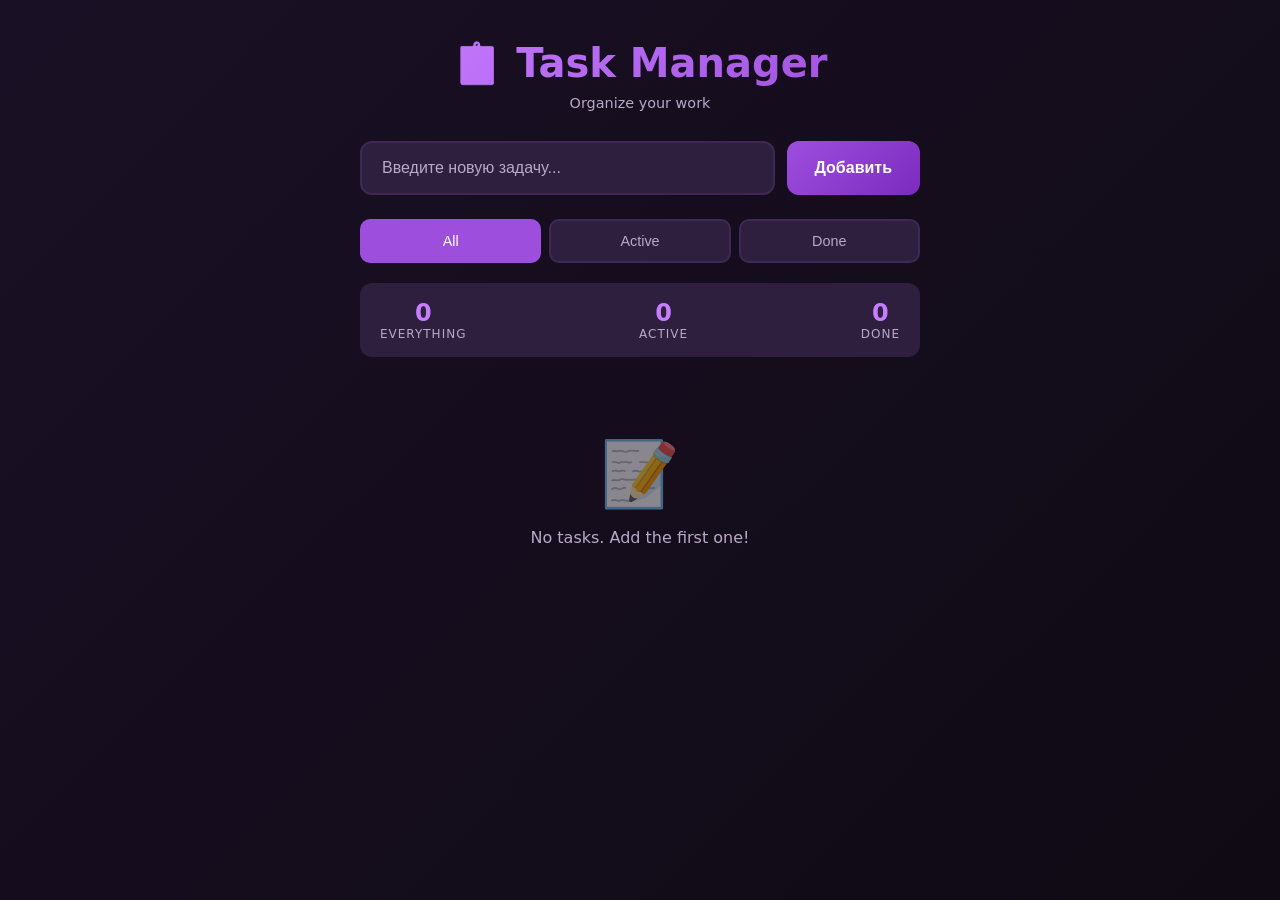
==== preview_gd.html @ aac36d73 "Add files via upload" ====
<!DOCTYPE html>
<html lang="ru">
<head>
    <meta charset="UTF-8">
    <meta name="viewport" content="width=device-width, initial-scale=1.0">
    <title>Task Manager | Gloy Dev</title>
    <style>
        * {
            margin: 0;
            padding: 0;
            box-sizing: border-box;
        }

        :root {
            --bg-primary: #1a1025;
            --bg-secondary: #2d1f3d;
            --bg-tertiary: #3d2a54;
            --accent: #9d4edd;
            --accent-light: #c77dff;
            --accent-dark: #7b2cbf;
            --text-primary: #f0e6ff;
            --text-secondary: #b8a9c9;
            --success: #4ade80;
            --danger: #f87171;
            --shadow: 0 4px 24px rgba(157, 78, 221, 0.2);
        }

        body {
            font-family: 'Segoe UI', system-ui, sans-serif;
            background: linear-gradient(135deg, var(--bg-primary) 0%, #0f0a14 100%);
            min-height: 100vh;
            color: var(--text-primary);
            padding: 20px;
        }

        .container {
            max-width: 600px;
            margin: 0 auto;
            padding: 20px;
        }

        header {
            text-align: center;
            margin-bottom: 30px;
            animation: fadeInDown 0.6s ease-out;
        }

        h1 {
            font-size: 2.5rem;
            background: linear-gradient(135deg, var(--accent-light), var(--accent));
            -webkit-background-clip: text;
            -webkit-text-fill-color: transparent;
            background-clip: text;
            margin-bottom: 8px;
        }

        .subtitle {
            color: var(--text-secondary);
            font-size: 0.9rem;
        }

        .input-section {
            display: flex;
            gap: 12px;
            margin-bottom: 24px;
            animation: fadeInUp 0.6s ease-out 0.1s both;
        }

        .task-input {
            flex: 1;
            padding: 16px 20px;
            border: 2px solid var(--bg-tertiary);
            border-radius: 12px;
            background: var(--bg-secondary);
            color: var(--text-primary);
            font-size: 1rem;
            transition: all 0.3s ease;
            outline: none;
        }

        .task-input:focus {
            border-color: var(--accent);
            box-shadow: 0 0 20px rgba(157, 78, 221, 0.3);
        }

        .task-input::placeholder {
            color: var(--text-secondary);
        }

        .add-btn {
            padding: 16px 28px;
            background: linear-gradient(135deg, var(--accent), var(--accent-dark));
            border: none;
            border-radius: 12px;
            color: white;
            font-size: 1rem;
            font-weight: 600;
            cursor: pointer;
            transition: all 0.3s ease;
            white-space: nowrap;
        }

        .add-btn:hover {
            transform: translateY(-2px);
            box-shadow: 0 8px 24px rgba(157, 78, 221, 0.4);
        }

        .add-btn:active {
            transform: translateY(0);
        }

        .filters {
            display: flex;
            gap: 8px;
            margin-bottom: 20px;
            animation: fadeInUp 0.6s ease-out 0.2s both;
        }

        .filter-btn {
            flex: 1;
            padding: 12px 16px;
            border: 2px solid var(--bg-tertiary);
            border-radius: 10px;
            background: var(--bg-secondary);
            color: var(--text-secondary);
            font-size: 0.9rem;
            cursor: pointer;
            transition: all 0.3s ease;
        }

        .filter-btn:hover {
            border-color: var(--accent);
            color: var(--text-primary);
        }

        .filter-btn.active {
            background: var(--accent);
            border-color: var(--accent);
            color: white;
        }

        .stats {
            display: flex;
            justify-content: space-between;
            padding: 16px 20px;
            background: var(--bg-secondary);
            border-radius: 12px;
            margin-bottom: 20px;
            animation: fadeInUp 0.6s ease-out 0.3s both;
        }

        .stat {
            text-align: center;
        }

        .stat-value {
            font-size: 1.5rem;
            font-weight: 700;
            color: var(--accent-light);
        }

        .stat-label {
            font-size: 0.75rem;
            color: var(--text-secondary);
            text-transform: uppercase;
            letter-spacing: 1px;
        }

        .task-list {
            list-style: none;
            display: flex;
            flex-direction: column;
            gap: 12px;
        }

        .task-item {
            display: flex;
            align-items: center;
            gap: 14px;
            padding: 18px 20px;
            background: var(--bg-secondary);
            border-radius: 12px;
            border: 2px solid transparent;
            transition: all 0.3s ease;
            animation: slideIn 0.4s ease-out;
        }

        .task-item:hover {
            border-color: var(--bg-tertiary);
            transform: translateX(4px);
        }

        .task-item.completed {
            opacity: 0.6;
        }

        .task-item.completed .task-text {
            text-decoration: line-through;
            color: var(--text-secondary);
        }

        .task-item.removing {
            animation: slideOut 0.3s ease-out forwards;
        }

        .checkbox {
            width: 24px;
            height: 24px;
            border: 2px solid var(--accent);
            border-radius: 6px;
            cursor: pointer;
            display: flex;
            align-items: center;
            justify-content: center;
            transition: all 0.3s ease;
            flex-shrink: 0;
        }

        .checkbox:hover {
            background: rgba(157, 78, 221, 0.2);
        }

        .checkbox.checked {
            background: var(--success);
            border-color: var(--success);
        }

        .checkbox.checked::after {
            content: '✓';
            color: white;
            font-weight: bold;
            font-size: 14px;
        }

        .task-text {
            flex: 1;
            font-size: 1rem;
            word-break: break-word;
        }

        .task-date {
            font-size: 0.75rem;
            color: var(--text-secondary);
            white-space: nowrap;
        }

        .delete-btn {
            width: 32px;
            height: 32px;
            border: none;
            border-radius: 8px;
            background: transparent;
            color: var(--text-secondary);
            cursor: pointer;
            transition: all 0.3s ease;
            display: flex;
            align-items: center;
            justify-content: center;
            font-size: 1.2rem;
        }

        .delete-btn:hover {
            background: rgba(248, 113, 113, 0.2);
            color: var(--danger);
        }

        .empty-state {
            text-align: center;
            padding: 60px 20px;
            color: var(--text-secondary);
            animation: fadeIn 0.5s ease-out;
        }

        .empty-icon {
            font-size: 4rem;
            margin-bottom: 16px;
            opacity: 0.5;
        }

        .clear-completed {
            width: 100%;
            padding: 14px;
            margin-top: 20px;
            border: 2px dashed var(--bg-tertiary);
            border-radius: 10px;
            background: transparent;
            color: var(--text-secondary);
            cursor: pointer;
            transition: all 0.3s ease;
            font-size: 0.9rem;
        }

        .clear-completed:hover {
            border-color: var(--danger);
            color: var(--danger);
            background: rgba(248, 113, 113, 0.1);
        }

        /* Animations */
        @keyframes fadeInDown {
            from {
                opacity: 0;
                transform: translateY(-20px);
            }
            to {
                opacity: 1;
                transform: translateY(0);
            }
        }

        @keyframes fadeInUp {
            from {
                opacity: 0;
                transform: translateY(20px);
            }
            to {
                opacity: 1;
                transform: translateY(0);
            }
        }

        @keyframes fadeIn {
            from { opacity: 0; }
            to { opacity: 1; }
        }

        @keyframes slideIn {
            from {
                opacity: 0;
                transform: translateX(-20px);
            }
            to {
                opacity: 1;
                transform: translateX(0);
            }
        }

        @keyframes slideOut {
            to {
                opacity: 0;
                transform: translateX(20px);
                height: 0;
                padding: 0;
                margin: 0;
            }
        }

        @keyframes pulse {
            0%, 100% { transform: scale(1); }
            50% { transform: scale(1.05); }
        }

        /* Responsive */
        @media (max-width: 500px) {
            .input-section {
                flex-direction: column;
            }

            .filters {
                flex-wrap: wrap;
            }

            .filter-btn {
                flex: 1 1 calc(50% - 4px);
            }

            h1 {
                font-size: 2rem;
            }

            .stats {
                flex-wrap: wrap;
                gap: 16px;
            }

            .stat {
                flex: 1 1 calc(33% - 12px);
            }
        }
    </style>
</head>
<body>
    <div class="container">
        <header>
            <h1>📋 Task Manager</h1>
            <p class="subtitle">Organize your work</p>
        </header>

        <div class="input-section">
            <input
                type="text"
                class="task-input"
                id="taskInput"
                placeholder="Введите новую задачу..."
                maxlength="200"
                autocomplete="off"
            >
            <button class="add-btn" id="addBtn">Добавить</button>
        </div>

        <div class="filters">
            <button class="filter-btn active" data-filter="all">All</button>
            <button class="filter-btn" data-filter="active">Active</button>
            <button class="filter-btn" data-filter="completed">Done</button>
        </div>

        <div class="stats">
            <div class="stat">
                <div class="stat-value" id="totalCount">0</div>
                <div class="stat-label">everything</div>
            </div>
            <div class="stat">
                <div class="stat-value" id="activeCount">0</div>
                <div class="stat-label">Active</div>
            </div>
            <div class="stat">
                <div class="stat-value" id="completedCount">0</div>
                <div class="stat-label">Done</div>
            </div>
        </div>

        <ul class="task-list" id="taskList"></ul>

        <button class="clear-completed" id="clearCompleted" style="display: none;">
            🗑️ Clear completed
        </button>
    </div>

    <script>
        /**
         * TaskManager - production-ready task management system
         * Features: CRUD, filtering, persistence, animations
         */
        class TaskManager {
            constructor() {
                this.STORAGE_KEY = 'gloy_tasks_v1';
                this.tasks = [];
                this.currentFilter = 'all';

                this.init();
            }

            init() {
                this.loadFromStorage();
                this.bindElements();
                this.bindEvents();
                this.render();

                console.log('[TaskManager] Initialized with', this.tasks.length, 'tasks');
            }

            bindElements() {
                this.elements = {
                    input: document.getElementById('taskInput'),
                    addBtn: document.getElementById('addBtn'),
                    taskList: document.getElementById('taskList'),
                    filterBtns: document.querySelectorAll('.filter-btn'),
                    totalCount: document.getElementById('totalCount'),
                    activeCount: document.getElementById('activeCount'),
                    completedCount: document.getElementById('completedCount'),
                    clearBtn: document.getElementById('clearCompleted')
                };
            }

            bindEvents() {
                // Add task
                this.elements.addBtn.addEventListener('click', () => this.addTask());
                this.elements.input.addEventListener('keypress', (e) => {
                    if (e.key === 'Enter') this.addTask();
                });

                // Filters
                this.elements.filterBtns.forEach(btn => {
                    btn.addEventListener('click', (e) => {
                        this.setFilter(e.target.dataset.filter);
                    });
                });

                // Clear completed
                this.elements.clearBtn.addEventListener('click', () => this.clearCompleted());

                // Task list delegation
                this.elements.taskList.addEventListener('click', (e) => {
                    const taskItem = e.target.closest('.task-item');
                    if (!taskItem) return;

                    const id = taskItem.dataset.id;

                    if (e.target.closest('.checkbox')) {
                        this.toggleTask(id);
                    } else if (e.target.closest('.delete-btn')) {
                        this.deleteTask(id, taskItem);
                    }
                });
            }

            // === CRUD Operations ===

            addTask() {
                const text = this.elements.input.value.trim();

                if (!text) {
                    this.shakeInput();
                    return;
                }

                const task = {
                    id: this.generateId(),
                    text: this.sanitize(text),
                    completed: false,
                    createdAt: Date.now()
                };

                this.tasks.unshift(task);
                this.saveToStorage();
                this.render();

                this.elements.input.value = '';
                this.elements.input.focus();

                console.log('[TaskManager] Added task:', task.id);
            }

            toggleTask(id) {
                const task = this.tasks.find(t => t.id === id);
                if (task) {
                    task.completed = !task.completed;
                    this.saveToStorage();
                    this.render();
                    console.log('[TaskManager] Toggled task:', id, '→', task.completed);
                }
            }

            deleteTask(id, element) {
                element.classList.add('removing');

                setTimeout(() => {
                    this.tasks = this.tasks.filter(t => t.id !== id);
                    this.saveToStorage();
                    this.render();
                    console.log('[TaskManager] Deleted task:', id);
                }, 300);
            }

            clearCompleted() {
                const items = this.elements.taskList.querySelectorAll('.task-item.completed');
                items.forEach(item => item.classList.add('removing'));

                setTimeout(() => {
                    this.tasks = this.tasks.filter(t => !t.completed);
                    this.saveToStorage();
                    this.render();
                    console.log('[TaskManager] Cleared completed tasks');
                }, 300);
            }

            // === Filtering ===

            setFilter(filter) {
                this.currentFilter = filter;

                this.elements.filterBtns.forEach(btn => {
                    btn.classList.toggle('active', btn.dataset.filter === filter);
                });

                this.render();
            }

            getFilteredTasks() {
                switch (this.currentFilter) {
                    case 'active':
                        return this.tasks.filter(t => !t.completed);
                    case 'completed':
                        return this.tasks.filter(t => t.completed);
                    default:
                        return this.tasks;
                }
            }

            // === Rendering ===

            render() {
                this.renderTasks();
                this.renderStats();
                this.renderClearButton();
            }

            renderTasks() {
                const tasks = this.getFilteredTasks();

                if (tasks.length === 0) {
                    this.elements.taskList.innerHTML = this.getEmptyState();
                    return;
                }

                this.elements.taskList.innerHTML = tasks.map(task => `
                    <li class="task-item ${task.completed ? 'completed' : ''}" data-id="${task.id}">
                        <div class="checkbox ${task.completed ? 'checked' : ''}"></div>
                        <span class="task-text">${task.text}</span>
                        <span class="task-date">${this.formatDate(task.createdAt)}</span>
                        <button class="delete-btn" title="Удалить">×</button>
                    </li>
                `).join('');
            }

            renderStats() {
                const total = this.tasks.length;
                const completed = this.tasks.filter(t => t.completed).length;
                const active = total - completed;

                this.elements.totalCount.textContent = total;
                this.elements.activeCount.textContent = active;
                this.elements.completedCount.textContent = completed;
            }

            renderClearButton() {
                const hasCompleted = this.tasks.some(t => t.completed);
                this.elements.clearBtn.style.display = hasCompleted ? 'block' : 'none';
            }

            getEmptyState() {
                const messages = {
                    all: { icon: '📝', text: 'No tasks. Add the first one!' },
                    active: { icon: '✨', text: 'No active tasks. Great job!' },
                    completed: { icon: '🎯', text: 'No completed tasks yet' }
                };
                const { icon, text } = messages[this.currentFilter];

                return `
                    <div class="empty-state">
                        <div class="empty-icon">${icon}</div>
                        <p>${text}</p>
                    </div>
                `;
            }

            // === Storage ===

            saveToStorage() {
                try {
                    localStorage.setItem(this.STORAGE_KEY, JSON.stringify(this.tasks));
                } catch (e) {
                    console.error('[TaskManager] Storage save failed:', e);
                }
            }

            loadFromStorage() {
                try {
                    const data = localStorage.getItem(this.STORAGE_KEY);
                    this.tasks = data ? JSON.parse(data) : [];
                } catch (e) {
                    console.error('[TaskManager] Storage load failed:', e);
                    this.tasks = [];
                }
            }

            // === Utilities ===

            generateId() {
                return `task_${Date.now()}_${Math.random().toString(36).substr(2, 9)}`;
            }

            sanitize(text) {
                const div = document.createElement('div');
                div.textContent = text;
                return div.innerHTML;
            }

            formatDate(timestamp) {
                const date = new Date(timestamp);
                const now = new Date();
                const diff = now - date;

                if (diff < 60000) return 'сейчас';
                if (diff < 3600000) return `${Math.floor(diff / 60000)} мин`;
                if (diff < 86400000) return `${Math.floor(diff / 3600000)} ч`;

                return date.toLocaleDateString('ru-RU', {
                    day: 'numeric',
                    month: 'short'
                });
            }

            shakeInput() {
                this.elements.input.style.animation = 'none';
                this.elements.input.offsetHeight; // Trigger reflow
                this.elements.input.style.animation = 'pulse 0.3s ease';
                this.elements.input.style.borderColor = 'var(--danger)';

                setTimeout(() => {
                    this.elements.input.style.borderColor = '';
                }, 300);
            }
        }

        // Initialize
        document.addEventListener('DOMContentLoaded', () => {
            window.taskManager = new TaskManager();
        });
    </script>
</body>
</html>
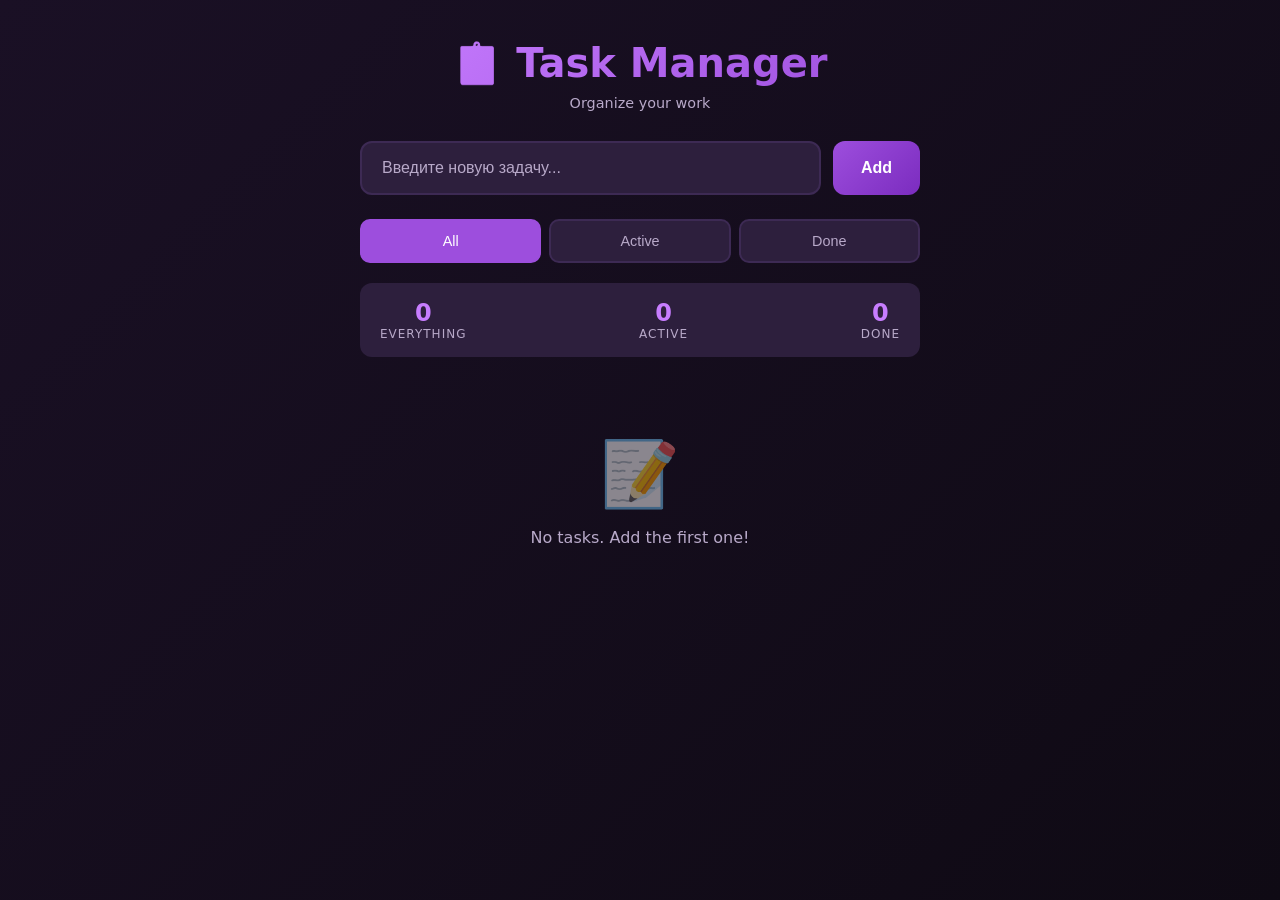
==== commit 1d30df79: "vision 2.0 + weather" ====
--- a/preview_gd.html
+++ b/preview_gd.html
@@ -395,7 +395,7 @@
                 maxlength="200"
                 autocomplete="off"
             >
-            <button class="add-btn" id="addBtn">Добавить</button>
+            <button class="add-btn" id="addBtn">Add</button>
         </div>
 
         <div class="filters">
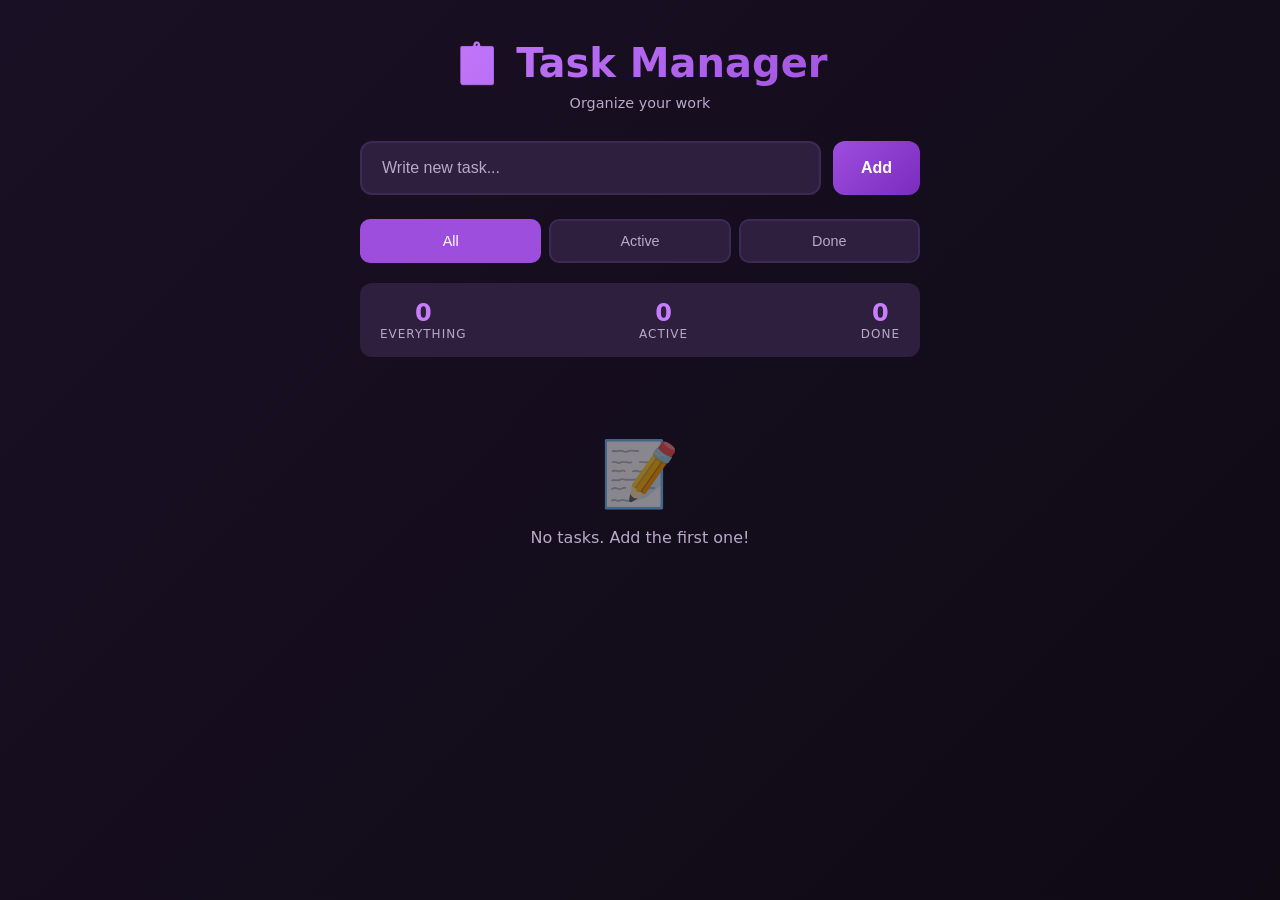
==== commit 04bd7a58: "new site" ====
--- a/preview_gd.html
+++ b/preview_gd.html
@@ -1,702 +1,702 @@
-<!DOCTYPE html>
-<html lang="ru">
-<head>
-    <meta charset="UTF-8">
-    <meta name="viewport" content="width=device-width, initial-scale=1.0">
-    <title>Task Manager | Gloy Dev</title>
-    <style>
-        * {
-            margin: 0;
-            padding: 0;
-            box-sizing: border-box;
-        }
-
-        :root {
-            --bg-primary: #1a1025;
-            --bg-secondary: #2d1f3d;
-            --bg-tertiary: #3d2a54;
-            --accent: #9d4edd;
-            --accent-light: #c77dff;
-            --accent-dark: #7b2cbf;
-            --text-primary: #f0e6ff;
-            --text-secondary: #b8a9c9;
-            --success: #4ade80;
-            --danger: #f87171;
-            --shadow: 0 4px 24px rgba(157, 78, 221, 0.2);
-        }
-
-        body {
-            font-family: 'Segoe UI', system-ui, sans-serif;
-            background: linear-gradient(135deg, var(--bg-primary) 0%, #0f0a14 100%);
-            min-height: 100vh;
-            color: var(--text-primary);
-            padding: 20px;
-        }
-
-        .container {
-            max-width: 600px;
-            margin: 0 auto;
-            padding: 20px;
-        }
-
-        header {
-            text-align: center;
-            margin-bottom: 30px;
-            animation: fadeInDown 0.6s ease-out;
-        }
-
-        h1 {
-            font-size: 2.5rem;
-            background: linear-gradient(135deg, var(--accent-light), var(--accent));
-            -webkit-background-clip: text;
-            -webkit-text-fill-color: transparent;
-            background-clip: text;
-            margin-bottom: 8px;
-        }
-
-        .subtitle {
-            color: var(--text-secondary);
-            font-size: 0.9rem;
-        }
-
-        .input-section {
-            display: flex;
-            gap: 12px;
-            margin-bottom: 24px;
-            animation: fadeInUp 0.6s ease-out 0.1s both;
-        }
-
-        .task-input {
-            flex: 1;
-            padding: 16px 20px;
-            border: 2px solid var(--bg-tertiary);
-            border-radius: 12px;
-            background: var(--bg-secondary);
-            color: var(--text-primary);
-            font-size: 1rem;
-            transition: all 0.3s ease;
-            outline: none;
-        }
-
-        .task-input:focus {
-            border-color: var(--accent);
-            box-shadow: 0 0 20px rgba(157, 78, 221, 0.3);
-        }
-
-        .task-input::placeholder {
-            color: var(--text-secondary);
-        }
-
-        .add-btn {
-            padding: 16px 28px;
-            background: linear-gradient(135deg, var(--accent), var(--accent-dark));
-            border: none;
-            border-radius: 12px;
-            color: white;
-            font-size: 1rem;
-            font-weight: 600;
-            cursor: pointer;
-            transition: all 0.3s ease;
-            white-space: nowrap;
-        }
-
-        .add-btn:hover {
-            transform: translateY(-2px);
-            box-shadow: 0 8px 24px rgba(157, 78, 221, 0.4);
-        }
-
-        .add-btn:active {
-            transform: translateY(0);
-        }
-
-        .filters {
-            display: flex;
-            gap: 8px;
-            margin-bottom: 20px;
-            animation: fadeInUp 0.6s ease-out 0.2s both;
-        }
-
-        .filter-btn {
-            flex: 1;
-            padding: 12px 16px;
-            border: 2px solid var(--bg-tertiary);
-            border-radius: 10px;
-            background: var(--bg-secondary);
-            color: var(--text-secondary);
-            font-size: 0.9rem;
-            cursor: pointer;
-            transition: all 0.3s ease;
-        }
-
-        .filter-btn:hover {
-            border-color: var(--accent);
-            color: var(--text-primary);
-        }
-
-        .filter-btn.active {
-            background: var(--accent);
-            border-color: var(--accent);
-            color: white;
-        }
-
-        .stats {
-            display: flex;
-            justify-content: space-between;
-            padding: 16px 20px;
-            background: var(--bg-secondary);
-            border-radius: 12px;
-            margin-bottom: 20px;
-            animation: fadeInUp 0.6s ease-out 0.3s both;
-        }
-
-        .stat {
-            text-align: center;
-        }
-
-        .stat-value {
-            font-size: 1.5rem;
-            font-weight: 700;
-            color: var(--accent-light);
-        }
-
-        .stat-label {
-            font-size: 0.75rem;
-            color: var(--text-secondary);
-            text-transform: uppercase;
-            letter-spacing: 1px;
-        }
-
-        .task-list {
-            list-style: none;
-            display: flex;
-            flex-direction: column;
-            gap: 12px;
-        }
-
-        .task-item {
-            display: flex;
-            align-items: center;
-            gap: 14px;
-            padding: 18px 20px;
-            background: var(--bg-secondary);
-            border-radius: 12px;
-            border: 2px solid transparent;
-            transition: all 0.3s ease;
-            animation: slideIn 0.4s ease-out;
-        }
-
-        .task-item:hover {
-            border-color: var(--bg-tertiary);
-            transform: translateX(4px);
-        }
-
-        .task-item.completed {
-            opacity: 0.6;
-        }
-
-        .task-item.completed .task-text {
-            text-decoration: line-through;
-            color: var(--text-secondary);
-        }
-
-        .task-item.removing {
-            animation: slideOut 0.3s ease-out forwards;
-        }
-
-        .checkbox {
-            width: 24px;
-            height: 24px;
-            border: 2px solid var(--accent);
-            border-radius: 6px;
-            cursor: pointer;
-            display: flex;
-            align-items: center;
-            justify-content: center;
-            transition: all 0.3s ease;
-            flex-shrink: 0;
-        }
-
-        .checkbox:hover {
-            background: rgba(157, 78, 221, 0.2);
-        }
-
-        .checkbox.checked {
-            background: var(--success);
-            border-color: var(--success);
-        }
-
-        .checkbox.checked::after {
-            content: '✓';
-            color: white;
-            font-weight: bold;
-            font-size: 14px;
-        }
-
-        .task-text {
-            flex: 1;
-            font-size: 1rem;
-            word-break: break-word;
-        }
-
-        .task-date {
-            font-size: 0.75rem;
-            color: var(--text-secondary);
-            white-space: nowrap;
-        }
-
-        .delete-btn {
-            width: 32px;
-            height: 32px;
-            border: none;
-            border-radius: 8px;
-            background: transparent;
-            color: var(--text-secondary);
-            cursor: pointer;
-            transition: all 0.3s ease;
-            display: flex;
-            align-items: center;
-            justify-content: center;
-            font-size: 1.2rem;
-        }
-
-        .delete-btn:hover {
-            background: rgba(248, 113, 113, 0.2);
-            color: var(--danger);
-        }
-
-        .empty-state {
-            text-align: center;
-            padding: 60px 20px;
-            color: var(--text-secondary);
-            animation: fadeIn 0.5s ease-out;
-        }
-
-        .empty-icon {
-            font-size: 4rem;
-            margin-bottom: 16px;
-            opacity: 0.5;
-        }
-
-        .clear-completed {
-            width: 100%;
-            padding: 14px;
-            margin-top: 20px;
-            border: 2px dashed var(--bg-tertiary);
-            border-radius: 10px;
-            background: transparent;
-            color: var(--text-secondary);
-            cursor: pointer;
-            transition: all 0.3s ease;
-            font-size: 0.9rem;
-        }
-
-        .clear-completed:hover {
-            border-color: var(--danger);
-            color: var(--danger);
-            background: rgba(248, 113, 113, 0.1);
-        }
-
-        /* Animations */
-        @keyframes fadeInDown {
-            from {
-                opacity: 0;
-                transform: translateY(-20px);
-            }
-            to {
-                opacity: 1;
-                transform: translateY(0);
-            }
-        }
-
-        @keyframes fadeInUp {
-            from {
-                opacity: 0;
-                transform: translateY(20px);
-            }
-            to {
-                opacity: 1;
-                transform: translateY(0);
-            }
-        }
-
-        @keyframes fadeIn {
-            from { opacity: 0; }
-            to { opacity: 1; }
-        }
-
-        @keyframes slideIn {
-            from {
-                opacity: 0;
-                transform: translateX(-20px);
-            }
-            to {
-                opacity: 1;
-                transform: translateX(0);
-            }
-        }
-
-        @keyframes slideOut {
-            to {
-                opacity: 0;
-                transform: translateX(20px);
-                height: 0;
-                padding: 0;
-                margin: 0;
-            }
-        }
-
-        @keyframes pulse {
-            0%, 100% { transform: scale(1); }
-            50% { transform: scale(1.05); }
-        }
-
-        /* Responsive */
-        @media (max-width: 500px) {
-            .input-section {
-                flex-direction: column;
-            }
-
-            .filters {
-                flex-wrap: wrap;
-            }
-
-            .filter-btn {
-                flex: 1 1 calc(50% - 4px);
-            }
-
-            h1 {
-                font-size: 2rem;
-            }
-
-            .stats {
-                flex-wrap: wrap;
-                gap: 16px;
-            }
-
-            .stat {
-                flex: 1 1 calc(33% - 12px);
-            }
-        }
-    </style>
-</head>
-<body>
-    <div class="container">
-        <header>
-            <h1>📋 Task Manager</h1>
-            <p class="subtitle">Organize your work</p>
-        </header>
-
-        <div class="input-section">
-            <input
-                type="text"
-                class="task-input"
-                id="taskInput"
-                placeholder="Введите новую задачу..."
-                maxlength="200"
-                autocomplete="off"
-            >
-            <button class="add-btn" id="addBtn">Add</button>
-        </div>
-
-        <div class="filters">
-            <button class="filter-btn active" data-filter="all">All</button>
-            <button class="filter-btn" data-filter="active">Active</button>
-            <button class="filter-btn" data-filter="completed">Done</button>
-        </div>
-
-        <div class="stats">
-            <div class="stat">
-                <div class="stat-value" id="totalCount">0</div>
-                <div class="stat-label">everything</div>
-            </div>
-            <div class="stat">
-                <div class="stat-value" id="activeCount">0</div>
-                <div class="stat-label">Active</div>
-            </div>
-            <div class="stat">
-                <div class="stat-value" id="completedCount">0</div>
-                <div class="stat-label">Done</div>
-            </div>
-        </div>
-
-        <ul class="task-list" id="taskList"></ul>
-
-        <button class="clear-completed" id="clearCompleted" style="display: none;">
-            🗑️ Clear completed
-        </button>
-    </div>
-
-    <script>
-        /**
-         * TaskManager - production-ready task management system
-         * Features: CRUD, filtering, persistence, animations
-         */
-        class TaskManager {
-            constructor() {
-                this.STORAGE_KEY = 'gloy_tasks_v1';
-                this.tasks = [];
-                this.currentFilter = 'all';
-
-                this.init();
-            }
-
-            init() {
-                this.loadFromStorage();
-                this.bindElements();
-                this.bindEvents();
-                this.render();
-
-                console.log('[TaskManager] Initialized with', this.tasks.length, 'tasks');
-            }
-
-            bindElements() {
-                this.elements = {
-                    input: document.getElementById('taskInput'),
-                    addBtn: document.getElementById('addBtn'),
-                    taskList: document.getElementById('taskList'),
-                    filterBtns: document.querySelectorAll('.filter-btn'),
-                    totalCount: document.getElementById('totalCount'),
-                    activeCount: document.getElementById('activeCount'),
-                    completedCount: document.getElementById('completedCount'),
-                    clearBtn: document.getElementById('clearCompleted')
-                };
-            }
-
-            bindEvents() {
-                // Add task
-                this.elements.addBtn.addEventListener('click', () => this.addTask());
-                this.elements.input.addEventListener('keypress', (e) => {
-                    if (e.key === 'Enter') this.addTask();
-                });
-
-                // Filters
-                this.elements.filterBtns.forEach(btn => {
-                    btn.addEventListener('click', (e) => {
-                        this.setFilter(e.target.dataset.filter);
-                    });
-                });
-
-                // Clear completed
-                this.elements.clearBtn.addEventListener('click', () => this.clearCompleted());
-
-                // Task list delegation
-                this.elements.taskList.addEventListener('click', (e) => {
-                    const taskItem = e.target.closest('.task-item');
-                    if (!taskItem) return;
-
-                    const id = taskItem.dataset.id;
-
-                    if (e.target.closest('.checkbox')) {
-                        this.toggleTask(id);
-                    } else if (e.target.closest('.delete-btn')) {
-                        this.deleteTask(id, taskItem);
-                    }
-                });
-            }
-
-            // === CRUD Operations ===
-
-            addTask() {
-                const text = this.elements.input.value.trim();
-
-                if (!text) {
-                    this.shakeInput();
-                    return;
-                }
-
-                const task = {
-                    id: this.generateId(),
-                    text: this.sanitize(text),
-                    completed: false,
-                    createdAt: Date.now()
-                };
-
-                this.tasks.unshift(task);
-                this.saveToStorage();
-                this.render();
-
-                this.elements.input.value = '';
-                this.elements.input.focus();
-
-                console.log('[TaskManager] Added task:', task.id);
-            }
-
-            toggleTask(id) {
-                const task = this.tasks.find(t => t.id === id);
-                if (task) {
-                    task.completed = !task.completed;
-                    this.saveToStorage();
-                    this.render();
-                    console.log('[TaskManager] Toggled task:', id, '→', task.completed);
-                }
-            }
-
-            deleteTask(id, element) {
-                element.classList.add('removing');
-
-                setTimeout(() => {
-                    this.tasks = this.tasks.filter(t => t.id !== id);
-                    this.saveToStorage();
-                    this.render();
-                    console.log('[TaskManager] Deleted task:', id);
-                }, 300);
-            }
-
-            clearCompleted() {
-                const items = this.elements.taskList.querySelectorAll('.task-item.completed');
-                items.forEach(item => item.classList.add('removing'));
-
-                setTimeout(() => {
-                    this.tasks = this.tasks.filter(t => !t.completed);
-                    this.saveToStorage();
-                    this.render();
-                    console.log('[TaskManager] Cleared completed tasks');
-                }, 300);
-            }
-
-            // === Filtering ===
-
-            setFilter(filter) {
-                this.currentFilter = filter;
-
-                this.elements.filterBtns.forEach(btn => {
-                    btn.classList.toggle('active', btn.dataset.filter === filter);
-                });
-
-                this.render();
-            }
-
-            getFilteredTasks() {
-                switch (this.currentFilter) {
-                    case 'active':
-                        return this.tasks.filter(t => !t.completed);
-                    case 'completed':
-                        return this.tasks.filter(t => t.completed);
-                    default:
-                        return this.tasks;
-                }
-            }
-
-            // === Rendering ===
-
-            render() {
-                this.renderTasks();
-                this.renderStats();
-                this.renderClearButton();
-            }
-
-            renderTasks() {
-                const tasks = this.getFilteredTasks();
-
-                if (tasks.length === 0) {
-                    this.elements.taskList.innerHTML = this.getEmptyState();
-                    return;
-                }
-
-                this.elements.taskList.innerHTML = tasks.map(task => `
-                    <li class="task-item ${task.completed ? 'completed' : ''}" data-id="${task.id}">
-                        <div class="checkbox ${task.completed ? 'checked' : ''}"></div>
-                        <span class="task-text">${task.text}</span>
-                        <span class="task-date">${this.formatDate(task.createdAt)}</span>
-                        <button class="delete-btn" title="Удалить">×</button>
-                    </li>
-                `).join('');
-            }
-
-            renderStats() {
-                const total = this.tasks.length;
-                const completed = this.tasks.filter(t => t.completed).length;
-                const active = total - completed;
-
-                this.elements.totalCount.textContent = total;
-                this.elements.activeCount.textContent = active;
-                this.elements.completedCount.textContent = completed;
-            }
-
-            renderClearButton() {
-                const hasCompleted = this.tasks.some(t => t.completed);
-                this.elements.clearBtn.style.display = hasCompleted ? 'block' : 'none';
-            }
-
-            getEmptyState() {
-                const messages = {
-                    all: { icon: '📝', text: 'No tasks. Add the first one!' },
-                    active: { icon: '✨', text: 'No active tasks. Great job!' },
-                    completed: { icon: '🎯', text: 'No completed tasks yet' }
-                };
-                const { icon, text } = messages[this.currentFilter];
-
-                return `
-                    <div class="empty-state">
-                        <div class="empty-icon">${icon}</div>
-                        <p>${text}</p>
-                    </div>
-                `;
-            }
-
-            // === Storage ===
-
-            saveToStorage() {
-                try {
-                    localStorage.setItem(this.STORAGE_KEY, JSON.stringify(this.tasks));
-                } catch (e) {
-                    console.error('[TaskManager] Storage save failed:', e);
-                }
-            }
-
-            loadFromStorage() {
-                try {
-                    const data = localStorage.getItem(this.STORAGE_KEY);
-                    this.tasks = data ? JSON.parse(data) : [];
-                } catch (e) {
-                    console.error('[TaskManager] Storage load failed:', e);
-                    this.tasks = [];
-                }
-            }
-
-            // === Utilities ===
-
-            generateId() {
-                return `task_${Date.now()}_${Math.random().toString(36).substr(2, 9)}`;
-            }
-
-            sanitize(text) {
-                const div = document.createElement('div');
-                div.textContent = text;
-                return div.innerHTML;
-            }
-
-            formatDate(timestamp) {
-                const date = new Date(timestamp);
-                const now = new Date();
-                const diff = now - date;
-
-                if (diff < 60000) return 'сейчас';
-                if (diff < 3600000) return `${Math.floor(diff / 60000)} мин`;
-                if (diff < 86400000) return `${Math.floor(diff / 3600000)} ч`;
-
-                return date.toLocaleDateString('ru-RU', {
-                    day: 'numeric',
-                    month: 'short'
-                });
-            }
-
-            shakeInput() {
-                this.elements.input.style.animation = 'none';
-                this.elements.input.offsetHeight; // Trigger reflow
-                this.elements.input.style.animation = 'pulse 0.3s ease';
-                this.elements.input.style.borderColor = 'var(--danger)';
-
-                setTimeout(() => {
-                    this.elements.input.style.borderColor = '';
-                }, 300);
-            }
-        }
-
-        // Initialize
-        document.addEventListener('DOMContentLoaded', () => {
-            window.taskManager = new TaskManager();
-        });
-    </script>
-</body>
+<!DOCTYPE html>
+<html lang="ru">
+<head>
+    <meta charset="UTF-8">
+    <meta name="viewport" content="width=device-width, initial-scale=1.0">
+    <title>Task Manager | Gloy Dev</title>
+    <style>
+        * {
+            margin: 0;
+            padding: 0;
+            box-sizing: border-box;
+        }
+
+        :root {
+            --bg-primary: #1a1025;
+            --bg-secondary: #2d1f3d;
+            --bg-tertiary: #3d2a54;
+            --accent: #9d4edd;
+            --accent-light: #c77dff;
+            --accent-dark: #7b2cbf;
+            --text-primary: #f0e6ff;
+            --text-secondary: #b8a9c9;
+            --success: #4ade80;
+            --danger: #f87171;
+            --shadow: 0 4px 24px rgba(157, 78, 221, 0.2);
+        }
+
+        body {
+            font-family: 'Segoe UI', system-ui, sans-serif;
+            background: linear-gradient(135deg, var(--bg-primary) 0%, #0f0a14 100%);
+            min-height: 100vh;
+            color: var(--text-primary);
+            padding: 20px;
+        }
+
+        .container {
+            max-width: 600px;
+            margin: 0 auto;
+            padding: 20px;
+        }
+
+        header {
+            text-align: center;
+            margin-bottom: 30px;
+            animation: fadeInDown 0.6s ease-out;
+        }
+
+        h1 {
+            font-size: 2.5rem;
+            background: linear-gradient(135deg, var(--accent-light), var(--accent));
+            -webkit-background-clip: text;
+            -webkit-text-fill-color: transparent;
+            background-clip: text;
+            margin-bottom: 8px;
+        }
+
+        .subtitle {
+            color: var(--text-secondary);
+            font-size: 0.9rem;
+        }
+
+        .input-section {
+            display: flex;
+            gap: 12px;
+            margin-bottom: 24px;
+            animation: fadeInUp 0.6s ease-out 0.1s both;
+        }
+
+        .task-input {
+            flex: 1;
+            padding: 16px 20px;
+            border: 2px solid var(--bg-tertiary);
+            border-radius: 12px;
+            background: var(--bg-secondary);
+            color: var(--text-primary);
+            font-size: 1rem;
+            transition: all 0.3s ease;
+            outline: none;
+        }
+
+        .task-input:focus {
+            border-color: var(--accent);
+            box-shadow: 0 0 20px rgba(157, 78, 221, 0.3);
+        }
+
+        .task-input::placeholder {
+            color: var(--text-secondary);
+        }
+
+        .add-btn {
+            padding: 16px 28px;
+            background: linear-gradient(135deg, var(--accent), var(--accent-dark));
+            border: none;
+            border-radius: 12px;
+            color: white;
+            font-size: 1rem;
+            font-weight: 600;
+            cursor: pointer;
+            transition: all 0.3s ease;
+            white-space: nowrap;
+        }
+
+        .add-btn:hover {
+            transform: translateY(-2px);
+            box-shadow: 0 8px 24px rgba(157, 78, 221, 0.4);
+        }
+
+        .add-btn:active {
+            transform: translateY(0);
+        }
+
+        .filters {
+            display: flex;
+            gap: 8px;
+            margin-bottom: 20px;
+            animation: fadeInUp 0.6s ease-out 0.2s both;
+        }
+
+        .filter-btn {
+            flex: 1;
+            padding: 12px 16px;
+            border: 2px solid var(--bg-tertiary);
+            border-radius: 10px;
+            background: var(--bg-secondary);
+            color: var(--text-secondary);
+            font-size: 0.9rem;
+            cursor: pointer;
+            transition: all 0.3s ease;
+        }
+
+        .filter-btn:hover {
+            border-color: var(--accent);
+            color: var(--text-primary);
+        }
+
+        .filter-btn.active {
+            background: var(--accent);
+            border-color: var(--accent);
+            color: white;
+        }
+
+        .stats {
+            display: flex;
+            justify-content: space-between;
+            padding: 16px 20px;
+            background: var(--bg-secondary);
+            border-radius: 12px;
+            margin-bottom: 20px;
+            animation: fadeInUp 0.6s ease-out 0.3s both;
+        }
+
+        .stat {
+            text-align: center;
+        }
+
+        .stat-value {
+            font-size: 1.5rem;
+            font-weight: 700;
+            color: var(--accent-light);
+        }
+
+        .stat-label {
+            font-size: 0.75rem;
+            color: var(--text-secondary);
+            text-transform: uppercase;
+            letter-spacing: 1px;
+        }
+
+        .task-list {
+            list-style: none;
+            display: flex;
+            flex-direction: column;
+            gap: 12px;
+        }
+
+        .task-item {
+            display: flex;
+            align-items: center;
+            gap: 14px;
+            padding: 18px 20px;
+            background: var(--bg-secondary);
+            border-radius: 12px;
+            border: 2px solid transparent;
+            transition: all 0.3s ease;
+            animation: slideIn 0.4s ease-out;
+        }
+
+        .task-item:hover {
+            border-color: var(--bg-tertiary);
+            transform: translateX(4px);
+        }
+
+        .task-item.completed {
+            opacity: 0.6;
+        }
+
+        .task-item.completed .task-text {
+            text-decoration: line-through;
+            color: var(--text-secondary);
+        }
+
+        .task-item.removing {
+            animation: slideOut 0.3s ease-out forwards;
+        }
+
+        .checkbox {
+            width: 24px;
+            height: 24px;
+            border: 2px solid var(--accent);
+            border-radius: 6px;
+            cursor: pointer;
+            display: flex;
+            align-items: center;
+            justify-content: center;
+            transition: all 0.3s ease;
+            flex-shrink: 0;
+        }
+
+        .checkbox:hover {
+            background: rgba(157, 78, 221, 0.2);
+        }
+
+        .checkbox.checked {
+            background: var(--success);
+            border-color: var(--success);
+        }
+
+        .checkbox.checked::after {
+            content: '✓';
+            color: white;
+            font-weight: bold;
+            font-size: 14px;
+        }
+
+        .task-text {
+            flex: 1;
+            font-size: 1rem;
+            word-break: break-word;
+        }
+
+        .task-date {
+            font-size: 0.75rem;
+            color: var(--text-secondary);
+            white-space: nowrap;
+        }
+
+        .delete-btn {
+            width: 32px;
+            height: 32px;
+            border: none;
+            border-radius: 8px;
+            background: transparent;
+            color: var(--text-secondary);
+            cursor: pointer;
+            transition: all 0.3s ease;
+            display: flex;
+            align-items: center;
+            justify-content: center;
+            font-size: 1.2rem;
+        }
+
+        .delete-btn:hover {
+            background: rgba(248, 113, 113, 0.2);
+            color: var(--danger);
+        }
+
+        .empty-state {
+            text-align: center;
+            padding: 60px 20px;
+            color: var(--text-secondary);
+            animation: fadeIn 0.5s ease-out;
+        }
+
+        .empty-icon {
+            font-size: 4rem;
+            margin-bottom: 16px;
+            opacity: 0.5;
+        }
+
+        .clear-completed {
+            width: 100%;
+            padding: 14px;
+            margin-top: 20px;
+            border: 2px dashed var(--bg-tertiary);
+            border-radius: 10px;
+            background: transparent;
+            color: var(--text-secondary);
+            cursor: pointer;
+            transition: all 0.3s ease;
+            font-size: 0.9rem;
+        }
+
+        .clear-completed:hover {
+            border-color: var(--danger);
+            color: var(--danger);
+            background: rgba(248, 113, 113, 0.1);
+        }
+
+        /* Animations */
+        @keyframes fadeInDown {
+            from {
+                opacity: 0;
+                transform: translateY(-20px);
+            }
+            to {
+                opacity: 1;
+                transform: translateY(0);
+            }
+        }
+
+        @keyframes fadeInUp {
+            from {
+                opacity: 0;
+                transform: translateY(20px);
+            }
+            to {
+                opacity: 1;
+                transform: translateY(0);
+            }
+        }
+
+        @keyframes fadeIn {
+            from { opacity: 0; }
+            to { opacity: 1; }
+        }
+
+        @keyframes slideIn {
+            from {
+                opacity: 0;
+                transform: translateX(-20px);
+            }
+            to {
+                opacity: 1;
+                transform: translateX(0);
+            }
+        }
+
+        @keyframes slideOut {
+            to {
+                opacity: 0;
+                transform: translateX(20px);
+                height: 0;
+                padding: 0;
+                margin: 0;
+            }
+        }
+
+        @keyframes pulse {
+            0%, 100% { transform: scale(1); }
+            50% { transform: scale(1.05); }
+        }
+
+        /* Responsive */
+        @media (max-width: 500px) {
+            .input-section {
+                flex-direction: column;
+            }
+
+            .filters {
+                flex-wrap: wrap;
+            }
+
+            .filter-btn {
+                flex: 1 1 calc(50% - 4px);
+            }
+
+            h1 {
+                font-size: 2rem;
+            }
+
+            .stats {
+                flex-wrap: wrap;
+                gap: 16px;
+            }
+
+            .stat {
+                flex: 1 1 calc(33% - 12px);
+            }
+        }
+    </style>
+</head>
+<body>
+    <div class="container">
+        <header>
+            <h1>📋 Task Manager</h1>
+            <p class="subtitle">Organize your work</p>
+        </header>
+
+        <div class="input-section">
+            <input
+                type="text"
+                class="task-input"
+                id="taskInput"
+                placeholder="Write new task..."
+                maxlength="200"
+                autocomplete="off"
+            >
+            <button class="add-btn" id="addBtn">Add</button>
+        </div>
+
+        <div class="filters">
+            <button class="filter-btn active" data-filter="all">All</button>
+            <button class="filter-btn" data-filter="active">Active</button>
+            <button class="filter-btn" data-filter="completed">Done</button>
+        </div>
+
+        <div class="stats">
+            <div class="stat">
+                <div class="stat-value" id="totalCount">0</div>
+                <div class="stat-label">everything</div>
+            </div>
+            <div class="stat">
+                <div class="stat-value" id="activeCount">0</div>
+                <div class="stat-label">Active</div>
+            </div>
+            <div class="stat">
+                <div class="stat-value" id="completedCount">0</div>
+                <div class="stat-label">Done</div>
+            </div>
+        </div>
+
+        <ul class="task-list" id="taskList"></ul>
+
+        <button class="clear-completed" id="clearCompleted" style="display: none;">
+            🗑️ Clear completed
+        </button>
+    </div>
+
+    <script>
+        /**
+         * TaskManager - production-ready task management system
+         * Features: CRUD, filtering, persistence, animations
+         */
+        class TaskManager {
+            constructor() {
+                this.STORAGE_KEY = 'gloy_tasks_v1';
+                this.tasks = [];
+                this.currentFilter = 'all';
+
+                this.init();
+            }
+
+            init() {
+                this.loadFromStorage();
+                this.bindElements();
+                this.bindEvents();
+                this.render();
+
+                console.log('[TaskManager] Initialized with', this.tasks.length, 'tasks');
+            }
+
+            bindElements() {
+                this.elements = {
+                    input: document.getElementById('taskInput'),
+                    addBtn: document.getElementById('addBtn'),
+                    taskList: document.getElementById('taskList'),
+                    filterBtns: document.querySelectorAll('.filter-btn'),
+                    totalCount: document.getElementById('totalCount'),
+                    activeCount: document.getElementById('activeCount'),
+                    completedCount: document.getElementById('completedCount'),
+                    clearBtn: document.getElementById('clearCompleted')
+                };
+            }
+
+            bindEvents() {
+                // Add task
+                this.elements.addBtn.addEventListener('click', () => this.addTask());
+                this.elements.input.addEventListener('keypress', (e) => {
+                    if (e.key === 'Enter') this.addTask();
+                });
+
+                // Filters
+                this.elements.filterBtns.forEach(btn => {
+                    btn.addEventListener('click', (e) => {
+                        this.setFilter(e.target.dataset.filter);
+                    });
+                });
+
+                // Clear completed
+                this.elements.clearBtn.addEventListener('click', () => this.clearCompleted());
+
+                // Task list delegation
+                this.elements.taskList.addEventListener('click', (e) => {
+                    const taskItem = e.target.closest('.task-item');
+                    if (!taskItem) return;
+
+                    const id = taskItem.dataset.id;
+
+                    if (e.target.closest('.checkbox')) {
+                        this.toggleTask(id);
+                    } else if (e.target.closest('.delete-btn')) {
+                        this.deleteTask(id, taskItem);
+                    }
+                });
+            }
+
+            // === CRUD Operations ===
+
+            addTask() {
+                const text = this.elements.input.value.trim();
+
+                if (!text) {
+                    this.shakeInput();
+                    return;
+                }
+
+                const task = {
+                    id: this.generateId(),
+                    text: this.sanitize(text),
+                    completed: false,
+                    createdAt: Date.now()
+                };
+
+                this.tasks.unshift(task);
+                this.saveToStorage();
+                this.render();
+
+                this.elements.input.value = '';
+                this.elements.input.focus();
+
+                console.log('[TaskManager] Added task:', task.id);
+            }
+
+            toggleTask(id) {
+                const task = this.tasks.find(t => t.id === id);
+                if (task) {
+                    task.completed = !task.completed;
+                    this.saveToStorage();
+                    this.render();
+                    console.log('[TaskManager] Toggled task:', id, '→', task.completed);
+                }
+            }
+
+            deleteTask(id, element) {
+                element.classList.add('removing');
+
+                setTimeout(() => {
+                    this.tasks = this.tasks.filter(t => t.id !== id);
+                    this.saveToStorage();
+                    this.render();
+                    console.log('[TaskManager] Deleted task:', id);
+                }, 300);
+            }
+
+            clearCompleted() {
+                const items = this.elements.taskList.querySelectorAll('.task-item.completed');
+                items.forEach(item => item.classList.add('removing'));
+
+                setTimeout(() => {
+                    this.tasks = this.tasks.filter(t => !t.completed);
+                    this.saveToStorage();
+                    this.render();
+                    console.log('[TaskManager] Cleared completed tasks');
+                }, 300);
+            }
+
+            // === Filtering ===
+
+            setFilter(filter) {
+                this.currentFilter = filter;
+
+                this.elements.filterBtns.forEach(btn => {
+                    btn.classList.toggle('active', btn.dataset.filter === filter);
+                });
+
+                this.render();
+            }
+
+            getFilteredTasks() {
+                switch (this.currentFilter) {
+                    case 'active':
+                        return this.tasks.filter(t => !t.completed);
+                    case 'completed':
+                        return this.tasks.filter(t => t.completed);
+                    default:
+                        return this.tasks;
+                }
+            }
+
+            // === Rendering ===
+
+            render() {
+                this.renderTasks();
+                this.renderStats();
+                this.renderClearButton();
+            }
+
+            renderTasks() {
+                const tasks = this.getFilteredTasks();
+
+                if (tasks.length === 0) {
+                    this.elements.taskList.innerHTML = this.getEmptyState();
+                    return;
+                }
+
+                this.elements.taskList.innerHTML = tasks.map(task => `
+                    <li class="task-item ${task.completed ? 'completed' : ''}" data-id="${task.id}">
+                        <div class="checkbox ${task.completed ? 'checked' : ''}"></div>
+                        <span class="task-text">${task.text}</span>
+                        <span class="task-date">${this.formatDate(task.createdAt)}</span>
+                        <button class="delete-btn" title="Delete">×</button>
+                    </li>
+                `).join('');
+            }
+
+            renderStats() {
+                const total = this.tasks.length;
+                const completed = this.tasks.filter(t => t.completed).length;
+                const active = total - completed;
+
+                this.elements.totalCount.textContent = total;
+                this.elements.activeCount.textContent = active;
+                this.elements.completedCount.textContent = completed;
+            }
+
+            renderClearButton() {
+                const hasCompleted = this.tasks.some(t => t.completed);
+                this.elements.clearBtn.style.display = hasCompleted ? 'block' : 'none';
+            }
+
+            getEmptyState() {
+                const messages = {
+                    all: { icon: '📝', text: 'No tasks. Add the first one!' },
+                    active: { icon: '✨', text: 'No active tasks. Great job!' },
+                    completed: { icon: '🎯', text: 'No completed tasks yet' }
+                };
+                const { icon, text } = messages[this.currentFilter];
+
+                return `
+                    <div class="empty-state">
+                        <div class="empty-icon">${icon}</div>
+                        <p>${text}</p>
+                    </div>
+                `;
+            }
+
+            // === Storage ===
+
+            saveToStorage() {
+                try {
+                    localStorage.setItem(this.STORAGE_KEY, JSON.stringify(this.tasks));
+                } catch (e) {
+                    console.error('[TaskManager] Storage save failed:', e);
+                }
+            }
+
+            loadFromStorage() {
+                try {
+                    const data = localStorage.getItem(this.STORAGE_KEY);
+                    this.tasks = data ? JSON.parse(data) : [];
+                } catch (e) {
+                    console.error('[TaskManager] Storage load failed:', e);
+                    this.tasks = [];
+                }
+            }
+
+            // === Utilities ===
+
+            generateId() {
+                return `task_${Date.now()}_${Math.random().toString(36).substr(2, 9)}`;
+            }
+
+            sanitize(text) {
+                const div = document.createElement('div');
+                div.textContent = text;
+                return div.innerHTML;
+            }
+
+            formatDate(timestamp) {
+                const date = new Date(timestamp);
+                const now = new Date();
+                const diff = now - date;
+
+                if (diff < 60000) return 'сейчас';
+                if (diff < 3600000) return `${Math.floor(diff / 60000)} мин`;
+                if (diff < 86400000) return `${Math.floor(diff / 3600000)} ч`;
+
+                return date.toLocaleDateString('ru-RU', {
+                    day: 'numeric',
+                    month: 'short'
+                });
+            }
+
+            shakeInput() {
+                this.elements.input.style.animation = 'none';
+                this.elements.input.offsetHeight; // Trigger reflow
+                this.elements.input.style.animation = 'pulse 0.3s ease';
+                this.elements.input.style.borderColor = 'var(--danger)';
+
+                setTimeout(() => {
+                    this.elements.input.style.borderColor = '';
+                }, 300);
+            }
+        }
+
+        // Initialize
+        document.addEventListener('DOMContentLoaded', () => {
+            window.taskManager = new TaskManager();
+        });
+    </script>
+</body>
 </html>
